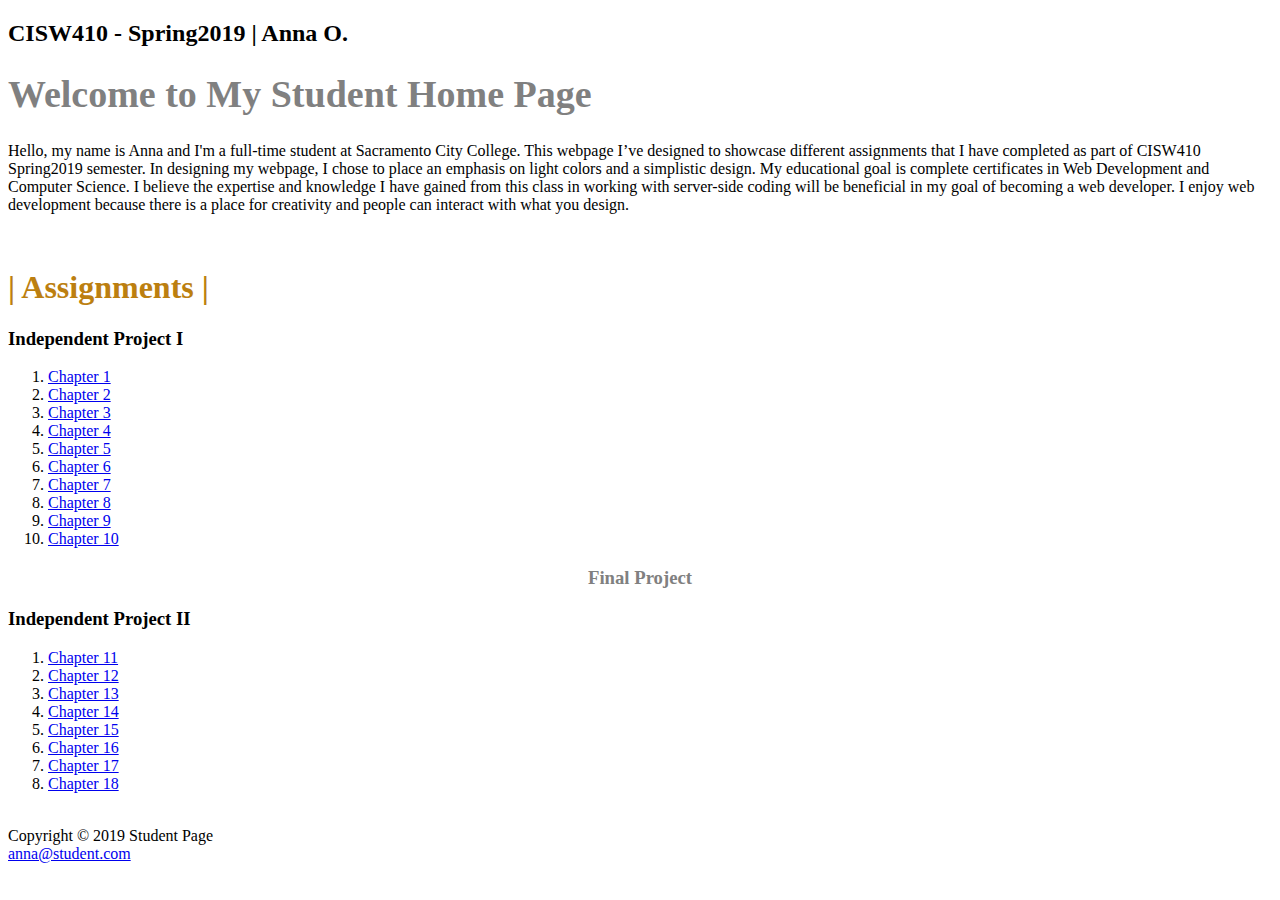
==== index.html @ e6c89e2b "Add files via upload" ====
<!-- **************************************
     Anna O.      w1627858      4.3.2019 
     ************************************** -->
<!DOCTYPE html>
<html lang="en">
<head>
<meta charset="utf-8"/>
<link href="mystudentpage.css" rel="stylesheet">
<link rel="icon" href="images/favicon.ico" type="image/x-icon">
<title>My Student Home Page</title>
</head>
<body>
<div class="bg-image">
<div id="intro">
	<h2>CISW410 - Spring2019 | Anna O.</h2>
	<h1 style="font-size:38px;color:grey;">Welcome to My Student Home Page</h1>
		<div class="intro_two_col ">
		<p>Hello,
		my name is Anna and I'm a full-time student at Sacramento City College. This webpage I’ve designed to showcase different assignments that I have completed as part of CISW410 Spring2019 semester. In designing my webpage, I chose to place an emphasis on light colors and a simplistic design.
		My educational goal is complete certificates in Web Development and Computer Science. I believe the expertise and knowledge I have gained from this class in working with server-side coding will be beneficial in my goal of becoming a web developer.
		I enjoy web development because there is a place for creativity and people can interact with what you design.</p>
</div> <!-- closes intro_two_col -->
</div> <!-- closes intro -->

<br><h1 style="color:#bc7f10; font-weight:bold;">|  Assignments  |</h1>
<div class="assignments">
<div class="grid-container">	
<div class="grid-item"><h3>Independent Project I</h3>
<ol class="rounded-list">
      <li><a href="../public_html/chlabs.html#LP1" target="_blank">Chapter 1</a></li>

      <li><a href="../public_html/chlabs.html#LP1" target="_blank">Chapter 2</a></li>

      <li><a href="../public_html/chlabs.html#LP2" target="_blank">Chapter 3</a></li>

      <li><a href="../public_html/chlabs.html#LP2" target="_blank">Chapter 4</a></li>

      <li><a href="../public_html/chlabs.html#LP3" target="_blank">Chapter 5</a></li>
	  
	  <li><a href="../public_html/chlabs.html#LP3" target="_blank">Chapter 6</a></li>
	  
      <li><a href="../public_html/chlabs.html#LP4" target="_blank">Chapter 7</a></li>

      <li><a href="../public_html/chlabs.html#LP5" target="_blank">Chapter 8</a></li>

      <li><a href="../public_html/chlabs.html#LP5" target="_blank">Chapter 9</a></li>

      <li><a href="../public_html/chlabs.html#LP6" target="_blank">Chapter 10</a></li>
</ol></div>
<div class="grid-item"><h3 style="text-align:center; color:#808080">Final Project</h3></div>
<div class="grid-item"><h3>Independent Project II</h3>
<ol class="rounded-list">
		<li><a href="../public_html/chlabs.html#LP7" target="_blank">Chapter 11</a></li>
		<li><a href="../public_html/chlabs.html#LP7" target="_blank">Chapter 12</a></li>
		<li><a href="../public_html/chlabs.html#LP7" target="_blank">Chapter 13</a></li>
		<li><a href="../public_html/chlabs.html#LP8" target="_blank">Chapter 14</a></li>
		<li><a href="../public_html/chlabs.html#LP9" target="_blank">Chapter 15</a></li>
		<li><a href="../public_html/chlabs.html#LP10" target="_blank">Chapter 16</a></li>
		<li><a href="../public_html/chlabs.html#LP10" target="_blank">Chapter 17</a></li>
		<li><a href="../public_html/chlabs.html#LP10" target="_blank">Chapter 18</a></li>

</ol></div>
</div> <!-- closes grid-container -->
</div> <!-- closes assignments -->
<div id="footer">
<footer>
<br>
	Copyright &copy; 2019 Student Page<br>
	<a href="mailto:anna@student.com">anna@student.com</a>
</footer>
</div><!-- closes footer -->
</div> <!-- closes bg-image -->
</body>
</html>
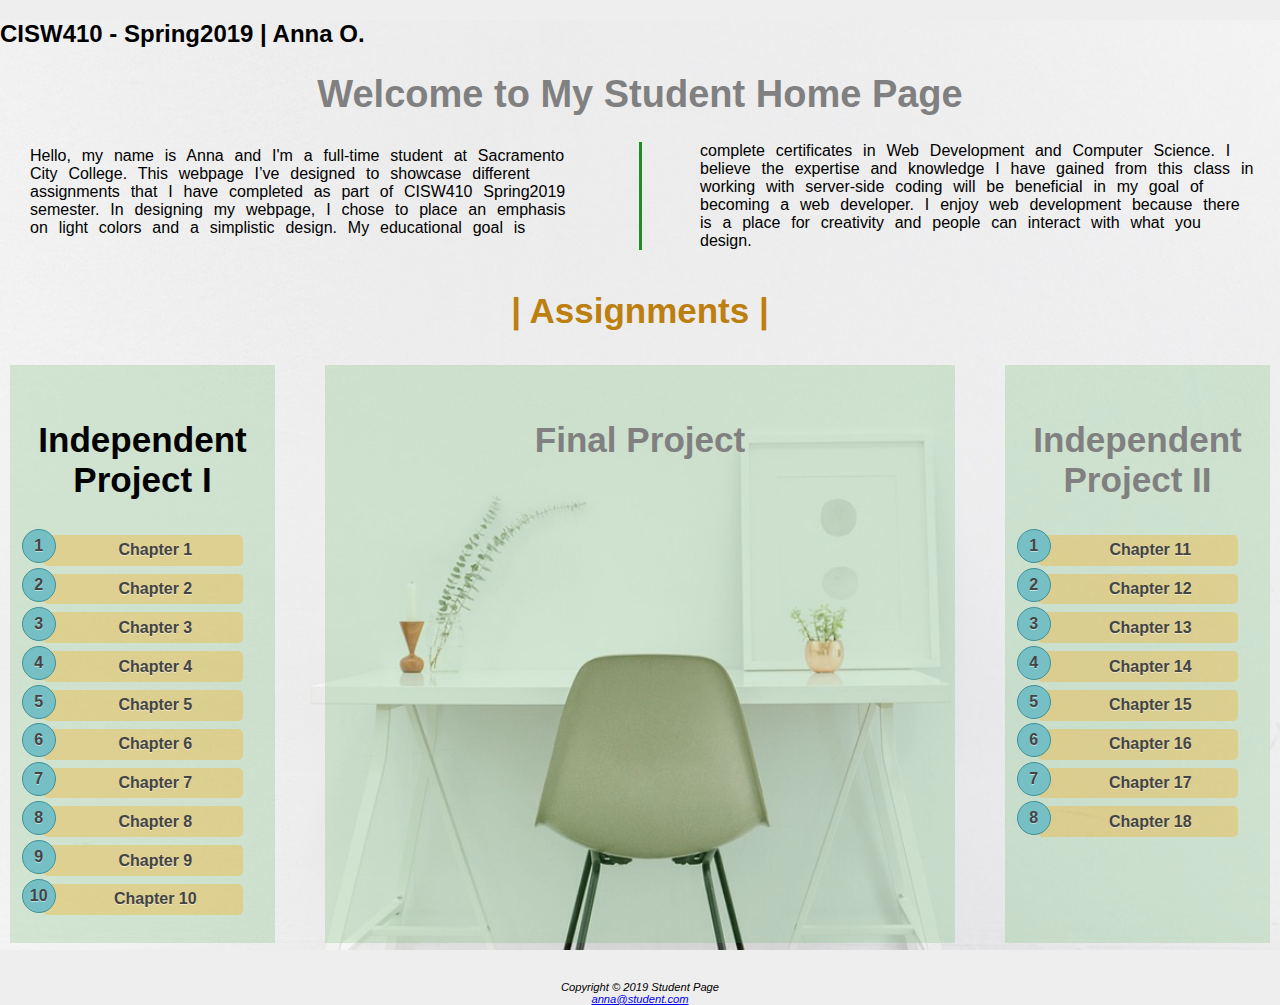
==== commit 1809ccd3: "Update index.html" ====
--- a/index.html
+++ b/index.html
@@ -48,7 +48,7 @@
       <li><a href="../public_html/chlabs.html#LP6" target="_blank">Chapter 10</a></li>
 </ol></div>
 <div class="grid-item"><h3 style="text-align:center; color:#808080">Final Project</h3></div>
-<div class="grid-item"><h3>Independent Project II</h3>
+<div class="grid-item"><h3 style="text-align:center; color:#808080">Independent Project II</h3>
 <ol class="rounded-list">
 		<li><a href="../public_html/chlabs.html#LP7" target="_blank">Chapter 11</a></li>
 		<li><a href="../public_html/chlabs.html#LP7" target="_blank">Chapter 12</a></li>
@@ -71,4 +71,4 @@
 </div><!-- closes footer -->
 </div> <!-- closes bg-image -->
 </body>
-</html>+</html>
--- a/mystudentpage.css
+++ b/mystudentpage.css
@@ -0,0 +1,141 @@
+/* **************************************
+     Anna O.      w1627858      4.3.2019 
+     ************************************** */
+* {
+  box-sizing: border-box;
+}
+
+body { margin: 0px;
+	font-family: Arial, Helvetica, sans-serif;
+    background-color: #eee;
+	padding-top: 0px; margin-top: 0px;
+}
+/*Sets background image for the whole page*/
+.bg-image { background-image: url("images/background.jpg");
+/*background-color: #cccccc;*/
+height: 930px;
+background-position: center;
+background-repeat: no-repeat;
+background-size: cover;
+position: relative; 
+}
+/*Sets h1 #003459*/
+h1 {
+	color: black;
+	font-family: Palatino, Arial, sans-serif;
+	position: relative;  font-size: 35px; text-align: center;
+}
+
+/* Media queries - Responsive timeline on screens less than 600px wide */
+@media screen and (max-width: 600px) {
+}
+p { font-family: Palatino, Tahoma, sans-serif;
+	padding-left: 25px;
+	/*margin: 0 0 5px 5px; tahoma*/
+	margin: 5px 20px 5px 5px;
+	font-size: 0.85 em;
+	text-indent: 0em;
+	word-spacing: 0.4em;
+}
+.assignments{
+	/*height: 10em;*/
+	margin-bottom: 1em;
+}
+/*conteiner for intro section*/
+.intro	{
+	/*https://www.w3schools.com/howto/howto_css_circles.asp*/
+	margin: 5px 10px 5px 5px;
+	font-size: 2.5em;
+}
+/*Sets two columns in intro container*/
+.intro_two_col {
+  -webkit-column-count: 2; /* Chrome, Safari, Opera */
+  -moz-column-count: 2; /* Firefox */
+  column-count: 2;
+  -webkit-column-gap: 60px; /* Chrome, Safari, Opera */
+  -moz-column-gap: 60px; /* Firefox */
+  column-gap: 60px;
+  -webkit-column-rule-style: solid; /* Chrome, Safari, Opera */
+  -moz-column-rule-style: solid; /* Firefox */
+  column-rule-style: solid;
+  -webkit-column-rule-width: 3px; /* Chrome, Safari, Opera */
+  -moz-column-rule-width: 3px; /* Firefox */
+  column-rule-width: 3px;
+  -webkit-column-rule-color: #228b22; /* Chrome, Safari, Opera */
+  -moz-column-rule-color: #228b22; /* Firefox */
+  column-rule-color: #228b22;
+  -webkit-column-width: 100px; /* Chrome, Safari, Opera */
+  -moz-column-width: 100px; /* Firefox rgba(255, 255, 255, 0.8)*/
+  column-width: 100px;
+}
+/*Sets container in 3 columns for assignments section*/
+.grid-container {
+  display: grid;
+  grid-gap: 50px;
+  grid-template-columns: auto 50% auto;
+  padding: 10px;
+}
+
+.grid-item {
+  background-color: rgba(76, 175, 80, 0.2);
+
+  padding: 20px;
+  font-size: 30px;
+  text-align: center;
+}
+
+/*style list of chapters*/
+ol {
+  counter-reset: li;
+  list-style: none;
+  *list-style: decimal; /* Keep using default numbering for IE6/7 */
+  font: 16px 'Arial', 'lucida sans', sans-serif;
+  font-weight: bold;
+  padding: 0;
+  text-shadow: 0 1px 0 rgba(255,255,255,.5);
+  width: 200px;
+  margin: 0 auto;
+}
+/*ol ol {
+  margin-left: 2em;
+}*/
+.rounded-list a {
+  position: relative;
+  display: block;
+  padding: .4em .4em .4em 2em;
+  *padding: .4em;
+  margin: .5em 0;
+    background: rgb(255,165,0,.3);
+  color: #444;
+    text-decoration: none;
+  border-radius: .3em;
+    transition: all .5s ease-out; 
+}
+.rounded-list a:hover{
+  background: #bc7f10;
+}
+.rounded-list a:before{
+  content: counter(li);
+  counter-increment: li;
+  position: absolute; 
+  left: -1.3em;
+  top: 50%;
+  margin-top: -1.3em;
+  background: 	#76bfc5;
+  height: 2em;
+  width: 2em;
+  line-height: 2em;
+  border: .1em solid #419298;
+  text-align: center;
+  font-weight: bold;
+  border-radius: 2em;
+  transition: all .3s ease-out;
+}
+
+/*styles for footer section #87ceeb #fff*/
+footer {  font-size: .70em;
+		font-style: italic; 
+		text-align: center;
+		margin-top: 2px;
+		margin-bottom: 12px;
+		position: relative;}
